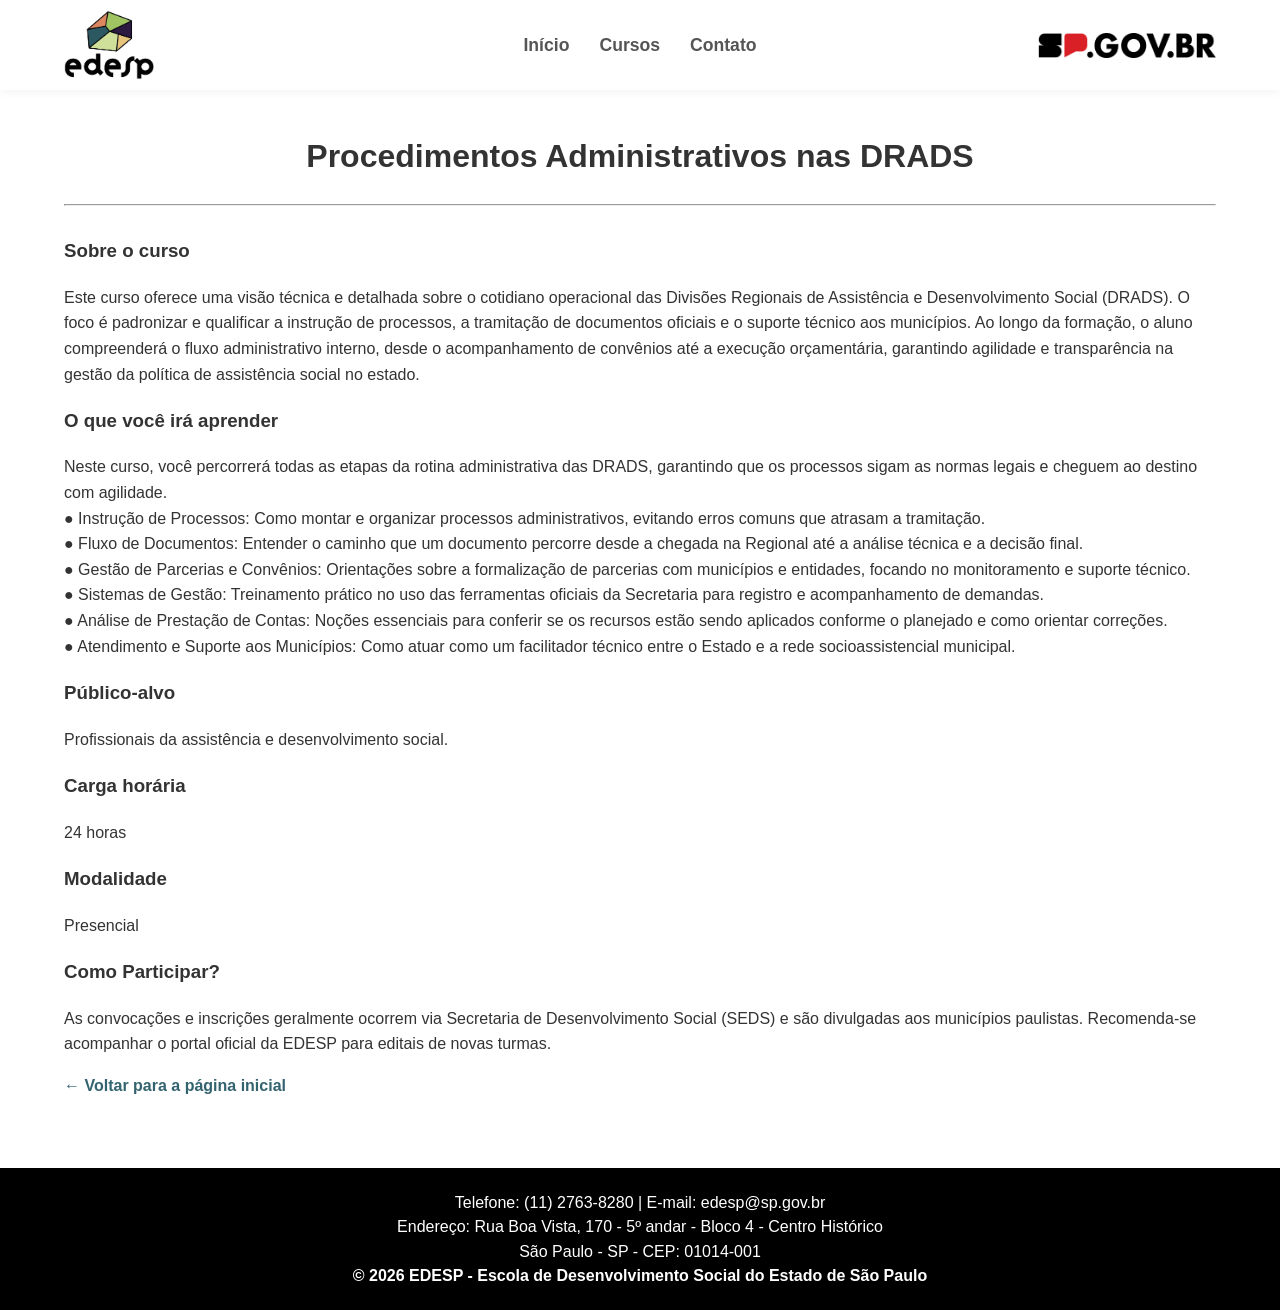
==== administrativo.html @ e58c40f1 "ajustes e inclusão de páginas" ====
<!DOCTYPE html>
<html lang="pt-br">

<head>
    <meta charset="UTF-8">
    <title>Procedimentos Administrativos nas DRADS - EDESP</title>
    <link rel="stylesheet" href="style.css">
</head>

<body>
    <!-- 1. COLE AQUI O CONTEÚDO DO SEU HEADER (IGUAL AO DA INDEX) -->
    <header>
        <!-- Logo 1 (Esquerda) -->
        <a href="index.html" class="logo">
            <img src="assets/logo_edesp.png" alt="Logo EDESP">
        </a>

        <!-- Menu (Centro) -->
        <nav>
            <ul>
                <li><a href="index.html">Início</a></li>
                <li><a href="index.html#cursos">Cursos</a></li>
                <li><a href="index.html#contato">Contato</a></li>
            </ul>
        </nav>

        <!-- Logo 2 (Direita) -->
        <div class="logo-direita">
            <img src="assets/logo-gov.png" alt="Portal EDESP" class="logo-texto">
        </div>
    </header>

    <main class="secao-padrao">
        <h1>Procedimentos Administrativos nas DRADS</h1>
        <hr>
        <div class="conteudo-curso" style="text-align: left; margin-top: 30px;">
            <h3>Sobre o curso</h3>
            <p>Este curso oferece uma visão técnica e detalhada sobre o cotidiano operacional das Divisões Regionais de
                Assistência e Desenvolvimento Social (DRADS). O foco é padronizar e qualificar a instrução de processos,
                a tramitação de documentos oficiais
                e o suporte técnico aos municípios. Ao longo da formação, o aluno compreenderá o fluxo administrativo
                interno, desde o acompanhamento de convênios até a execução orçamentária, garantindo agilidade e
                transparência na gestão da política de assistência social no estado.</p>

            <h3>O que você irá aprender</h3>
            <p>Neste curso, você percorrerá todas as etapas da rotina administrativa das DRADS, garantindo que os
                processos sigam as normas legais e cheguem ao destino com agilidade.<br>
                ● Instrução de Processos: Como montar e organizar processos administrativos, evitando erros comuns que
                atrasam a tramitação.<br>
                ● Fluxo de Documentos: Entender o caminho que um documento percorre desde a chegada na Regional até a
                análise técnica e a decisão final.<br>
                ● Gestão de Parcerias e Convênios: Orientações sobre a formalização de parcerias com municípios e
                entidades, focando no monitoramento e suporte técnico.<br>
                ● Sistemas de Gestão: Treinamento prático no uso das ferramentas oficiais da Secretaria para registro e
                acompanhamento de demandas.<br>
                ● Análise de Prestação de Contas: Noções essenciais para conferir se os recursos estão sendo aplicados
                conforme o planejado e como orientar correções.<br>
                ● Atendimento e Suporte aos Municípios: Como atuar como um facilitador técnico entre o Estado e a rede
                socioassistencial municipal.</p>

            <h3>Público-alvo</h3>
            <p>Profissionais da assistência e desenvolvimento social.</p>

            <h3>Carga horária</h3>
            <p>24 horas</p>

            <h3>Modalidade</h3>
            <p>Presencial</p>

            <h3>Como Participar?</h3>
            <p>As convocações e inscrições geralmente ocorrem via Secretaria de Desenvolvimento Social (SEDS) e são
                divulgadas aos municípios paulistas. Recomenda-se acompanhar o portal oficial da EDESP para editais de novas turmas.</p>

            <a href="index.html" style="color: var(--cor-primaria-teal); font-weight: bold; text-decoration: none;">
                ← Voltar para a página inicial
            </a>
        </div>
    </main>

    <!-- 2. COLE AQUI O CONTEÚDO DO SEU FOOTER (IGUAL AO DA INDEX) -->
    <footer id="contato">
        <p>Telefone: (11) 2763-8280 | E-mail: edesp@sp.gov.br </p>
        <p>Endereço: Rua Boa Vista, 170 - 5º andar - Bloco 4 - Centro Histórico</p>
        <p>São Paulo - SP - CEP: 01014-001</p>
        <p><strong>© 2026 EDESP - Escola de Desenvolvimento Social do Estado de São Paulo</strong></p>
    </footer>

    <a href="#topo" id="backToTop" class="back-to-top" title="Voltar ao topo">
        &#8593;
    </a>

    <!-- 2. O Script depois -->
    <script>
        const backToTop = document.getElementById("backToTop");

        window.onscroll = function () {
            if (document.body.scrollTop > 300 || document.documentElement.scrollTop > 300) {
                backToTop.style.display = "flex"; // Use flex para alinhar o ícone
            } else {
                backToTop.style.display = "none";
            }
        };

        backToTop.onclick = function () {
            window.scrollTo({
                top: 0,
                behavior: "smooth"
            });
        };
    </script>

</body>

</html>
---- style.css ----
/* ==========================================================================
   Configurações Gerais
   ========================================================================== */
html {
    scroll-behavior: smooth;
}

:root {
    --cor-primaria-teal: #33636F;
    --cor-secundaria-verde: #9DC27C;
    --cor-destaque-laranja: #D4906F;
    --cor-fundo-site: #ffffff;
    --cor-texto-escuro: #333333;
    --cor-texto-claro: #ffffff;
}

body {
    font-family: 'Segoe UI', Arial, sans-serif;
    margin: 0;
    line-height: 1.6;
    background: var(--cor-fundo-site);
    color: var(--cor-texto-escuro);
}

/* ==========================================================================
   Cabeçalho (Header) - AJUSTADO E EQUILIBRADO
   ========================================================================== */
header {
    background: #ffffff;
    padding: 0 5%;
    /* Padding lateral apenas */
    display: grid;
    /* 1fr para laterais e auto para o centro garante centralização real */
    grid-template-columns: 1fr auto 1fr;
    align-items: center;
    box-shadow: 0 2px 10px rgba(0, 0, 0, 0.05);
    position: sticky;
    top: 0;
    z-index: 1000;
    height: 90px;
    /* Aumentado levemente para acomodar melhor a logo EDESP */
}

/* Logo EDESP (Esquerda) - Aumentamos para ganhar destaque */
.logo {
    display: flex;
    align-items: center;
    justify-content: flex-start;
}

.logo img {
    height: 70px;
    /* Aumentado de 50px para 70px */
    width: auto;
    display: block;
}

/* Menu (Centro) */
nav {
    display: flex;
    align-items: center;
    justify-content: center;
}

nav ul {
    list-style: none;
    margin: 0;
    padding: 0;
    display: flex;
    gap: 30px;
}

nav a {
    color: #555;
    text-decoration: none;
    font-weight: 600;
    font-size: 1.1rem;
    /* Adicione ou ajuste esta linha */
    transition: all 0.3s ease;
    white-space: nowrap;
}

nav a:hover,
nav a.active {
    color: var(--cor-primaria-teal);
}

/* Logo Governo (Direita) - Diminuímos para não dominar o layout */
.logo-direita {
    display: flex;
    align-items: center;
    justify-content: flex-end;
}

.logo-direita img {
    height: 25px;
    /* Reduzido de 35px para 25px para compensar a largura horizontal */
    width: auto;
    display: block;
    filter: grayscale(20%);
    /* Opcional: deixa um pouco menos chamativa que a principal */
}

.container-contato {
    display: flex;
    flex-wrap: wrap;
    gap: 40px;
    justify-content: center;
    margin-top: 30px;
}

.info-contato {
    flex: 1;
    min-width: 300px;
    text-align: left;
}

.form-contato {
    flex: 1;
    min-width: 300px;
    display: flex;
    flex-direction: column;
    gap: 15px;
}

.form-contato input,
.form-contato textarea {
    width: 100%;
    padding: 12px;
    border: 1px solid #D1DEE0;
    border-radius: 8px;
    background: #F9F9F9;
    font-family: inherit;
}

.form-contato button {
    cursor: pointer;
    border: none;
    align-self: flex-start;
}

/* ==========================================================================
   Banner Principal
   ========================================================================== */
.banner {
    background-color: var(--cor-primaria-teal);
    padding: 40px 5%;
    text-align: center;
    display: flex;
    justify-content: center;
    align-items: center;
}

.banner-content h2 {
    color: var(--cor-texto-claro) !important;
    font-size: 2.1rem;
    margin-bottom: 10px;
}

.banner-content p {
    color: var(--cor-texto-claro) !important;
    font-size: 1.4rem;
    margin-bottom: 10px;
    opacity: 0.9;
}

.btn-principal {
    display: inline-block;
    background-color: var(--cor-secundaria-verde);
    color: #333;
    padding: 12px 30px;
    text-decoration: none;
    border-radius: 30px;
    font-weight: bold;
    transition: all 0.3s ease;
}

.btn-principal:hover {
    background-color: var(--cor-destaque-laranja);
    color: #fff;
    transform: translateY(-2px);
}

/* ==========================================================================
   Seção de Cards e Vídeos - REVISADO
   ========================================================================== */
section,
.secao-padrao {
    padding: 20px 5%;
    max-width: 1200px;
    margin: 0 auto;
    text-align: center;
}

.cards {
    display: grid;
    /* Mudamos para auto-fill para que ele reserve o espaço das colunas vazias */
    /* E definimos 1fr para que todos tenham exatamente o mesmo tamanho */
    grid-template-columns: repeat(auto-fit, 320px);
    gap: 20px;
    margin-top: 30px;
    /* Agora o center vai funcionar, pois sobrará espaço nas laterais */
    justify-content: center;
}

.card {
    background: #EBF1F2;
    padding: 20px;
    border-radius: 12px;
    transition: all 0.3s ease;
    /* Isso faz o "salto" ser elegante e não um tranco */

    /* Largura flexível mas com limite */
    width: 100%;
    max-width: 320px;

    /* ALTURA AUTOMÁTICA: O card cresce conforme o texto */
    height: auto;
    min-height: 150px;
    /* Garante que não fiquem achatados demais */

    box-sizing: border-box;
    display: flex;
    flex-direction: column;
    justify-content: space-between;
    align-items: center;
    text-align: center;

    /* Adicionando a borda e sombra que estavam soltas no seu código */
    border: 1px solid #D1DEE0;
    box-shadow: 0 4px 10px rgba(0, 0, 0, 0.03);
    transition: all 0.3s ease;
}

/* Quando o mouse estiver sobre o CARD, o botão SAIBAMAIS muda de cor */
.card:hover .saiba-mais {
    background-color: var(--cor-destaque-laranja);
    transform: scale(1.05);
    /* Dá um leve aumento para destacar a ação */
}

/* Garanta que o botão original tenha a transição para o efeito ser suave */
.saiba-mais {
    transition: all 0.3s ease;
    background-color: var(--cor-primaria-teal);
    /* Cor original (azul) */
    /* ... o restante do seu código atual ... */
}

/* Ajustado para aceitar h3 ou h4 dentro do card */
.card h3,
.card h4 {
    /* 1. Define uma altura fixa para a área do título */
    /* 50px geralmente cabem 2 linhas de texto com folga */
    height: 50px;

    /* 2. Centraliza o texto verticalmente dentro desses 50px */
    display: flex;
    align-items: center;
    justify-content: center;

    /* 3. Ajustes finos de margem e fonte */
    margin-top: 0;
    margin-bottom: 15px;
    line-height: 1.2;
    color: var(--cor-primaria-teal);
    font-size: 1.1rem;
}

.saiba-mais {
    display: inline-block;
    background-color: var(--cor-primaria-teal);
    color: white;
    padding: 10px 25px;
    /* Aumentei um pouco a largura do botão */
    border-radius: 20px;
    text-decoration: none;
    font-weight: bold;
    font-size: 0.9rem;
    margin-top: 20px;
    /* Garante distância do texto acima */
    transition: all 0.3s ease;
}

/* Pode apagar aquelas regras com !important da biblioteca e deixar apenas isso: */
#secao-biblioteca .cards {
    display: flex;
    flex-wrap: wrap;
    justify-content: center;
    gap: 20px;
}

/* Forçamos os cards da biblioteca a terem altura automática */
#secao-biblioteca .card {
    height: auto !important;
    min-height: 150px;
    /* Ajuste essa altura para ficar parecida com os de cima */
    flex: 0 1 300px !important;
    /* Impede que eles cresçam para os lados também */
}

/* Estilo específico para o card que contém vídeo */
.card-video {
    padding: 10px;
    /* Reduz um pouco o espaço interno para o vídeo aparecer mais */
    display: flex;
    flex-direction: column;
    gap: 10px;
}

.card-video iframe {
    width: 100%;
    /* O vídeo ocupa toda a largura do card */
    aspect-ratio: 16 / 9;
    /* Mantém o formato padrão de cinema/YouTube */
    height: auto;
    /* A altura se ajusta sozinha à largura */
    border-radius: 8px;
    /* Deixa as pontas do vídeo arredondadas como o card */
}

/* Garante que os cards de vídeo tenham o mesmo tamanho dos de curso/biblioteca */
.card-video {
    flex: 0 1 300px;
    /* Mesma largura que definimos para a biblioteca */
    height: auto;
    align-self: flex-start;
}

.cards,
.video-grid {
    display: flex;
    flex-wrap: wrap;
    justify-content: center;
    align-items: flex-start;
    /* CRUCIAL: impede que os cards fiquem altos sem necessidade */
    gap: 20px;
    width: 100%;
    max-width: 1200px;
    margin: 0 auto;
}

/* Para ficar um embaixo do outro no celular */
@media (max-width: 768px) {
    .video-grid {
        grid-template-columns: 1fr;
    }
}

/* ==========================================================================
   Rodapé
   ========================================================================== */
footer {
    background: #000000;
    color: white;
    text-align: center;
    padding: 20px 5%;
    /* Diminuí um pouco o padding para o rodapé ficar mais fino */
    margin-top: 50px;
}

/* Esta regra foca nos parágrafos dentro do rodapé */
footer p {

    line-height: 1.2;
    /* Diminui o espaço entre as linhas */
    margin: 5px 0;
    /* Diminui o espaço entre um parágrafo e outro */
    font-size: 1.0rem;
    /* Opcional: uma letra levemente menor fica elegante no rodapé */
}

/* Estado Normal do Botão */
#backToTop {
    position: fixed;
    bottom: 20px;
    right: 20px;
    width: 45px;
    height: 45px;
    background-color: #008080;
    /* Sua cor Teal padrão */
    color: #ffffff !important;
    display: flex;
    align-items: center;
    justify-content: center;
    border-radius: 50%;
    text-decoration: none;
    font-size: 24px;
    z-index: 9999;
    transition: background-color 0.3s ease, transform 0.3s ease;
    border: none;
    cursor: pointer;
}

/* Efeito Alaranjado ao passar o mouse */
#backToTop:hover {
    background-color: #d4906f;
    /* Laranja (ajuste para o seu tom exato) */
    transform: translateY(-5px);
    color: #ffffff !important;
}

.link-voltar {
    display: block;
    text-align: left;
    margin-top: 35px;
    color: var(--cor-primaria-teal);
    font-weight: bold;
    text-decoration: none;
}

.conteudo-institucional h2 {
    text-align: center;
    /* Título centralizado */
}

.conteudo-institucional p,
.conteudo-institucional ul {
    text-align: left;
    /* Parágrafos e listas à esquerda */
}
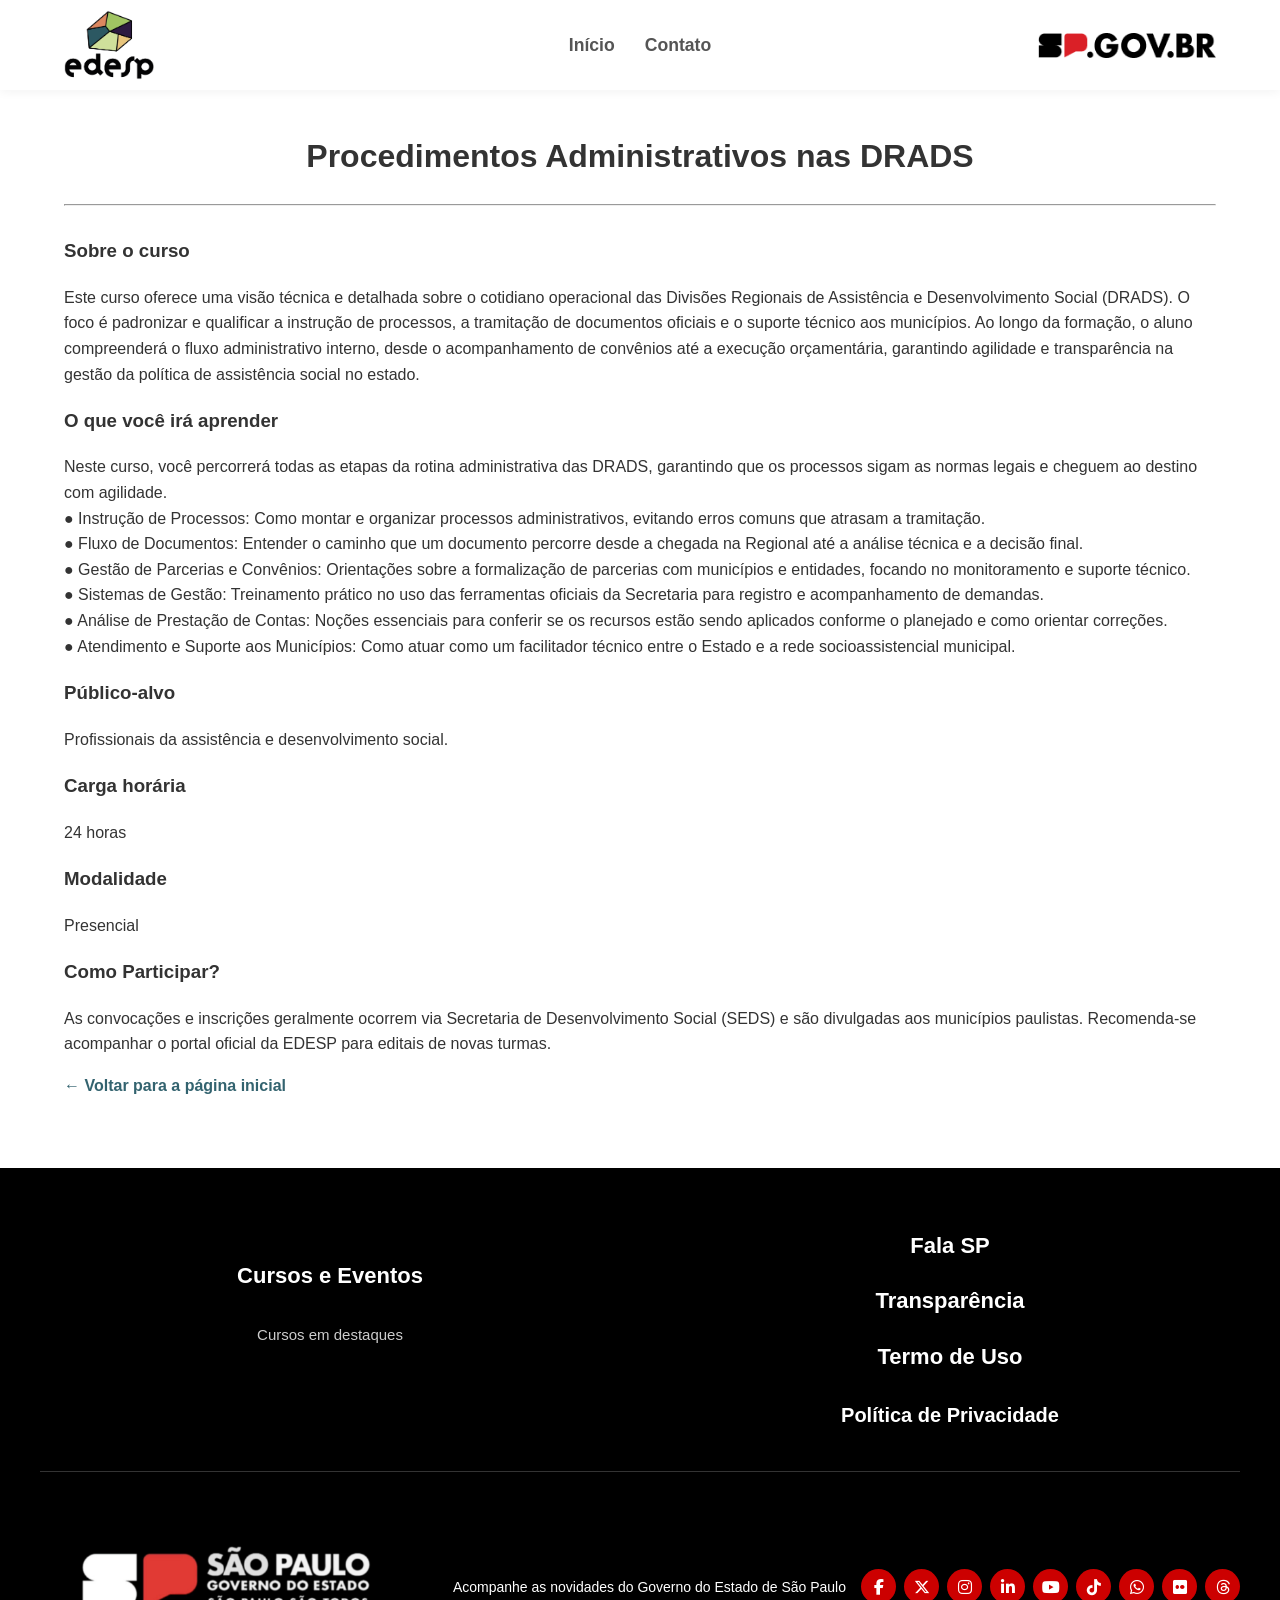
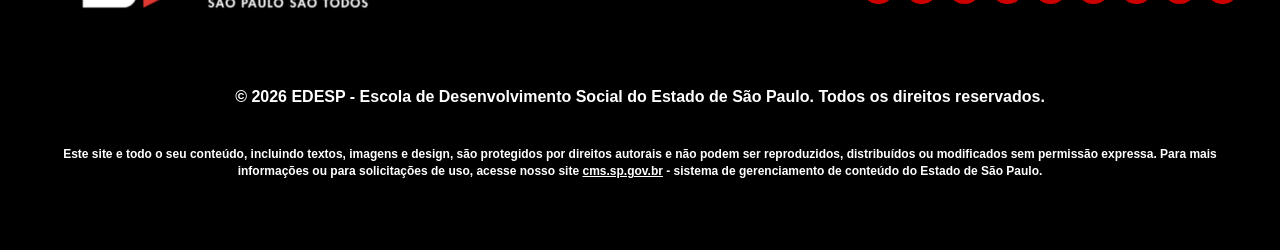
==== commit 9621c0df: "inclusões e atualizações diversas" ====
--- a/administrativo.html
+++ b/administrativo.html
@@ -4,6 +4,7 @@
 <head>
     <meta charset="UTF-8">
     <title>Procedimentos Administrativos nas DRADS - EDESP</title>
+    <link rel="stylesheet" href="https://cdnjs.cloudflare.com/ajax/libs/font-awesome/6.5.1/css/all.min.css">
     <link rel="stylesheet" href="style.css">
 </head>
 
@@ -19,8 +20,7 @@
         <nav>
             <ul>
                 <li><a href="index.html">Início</a></li>
-                <li><a href="index.html#cursos">Cursos</a></li>
-                <li><a href="index.html#contato">Contato</a></li>
+                <li><a href="/contato.html">Contato</a></li>
             </ul>
         </nav>
 
@@ -69,7 +69,8 @@
 
             <h3>Como Participar?</h3>
             <p>As convocações e inscrições geralmente ocorrem via Secretaria de Desenvolvimento Social (SEDS) e são
-                divulgadas aos municípios paulistas. Recomenda-se acompanhar o portal oficial da EDESP para editais de novas turmas.</p>
+                divulgadas aos municípios paulistas. Recomenda-se acompanhar o portal oficial da EDESP para editais de
+                novas turmas.</p>
 
             <a href="index.html" style="color: var(--cor-primaria-teal); font-weight: bold; text-decoration: none;">
                 ← Voltar para a página inicial
@@ -78,11 +79,143 @@
     </main>
 
     <!-- 2. COLE AQUI O CONTEÚDO DO SEU FOOTER (IGUAL AO DA INDEX) -->
-    <footer id="contato">
-        <p>Telefone: (11) 2763-8280 | E-mail: edesp@sp.gov.br </p>
-        <p>Endereço: Rua Boa Vista, 170 - 5º andar - Bloco 4 - Centro Histórico</p>
-        <p>São Paulo - SP - CEP: 01014-001</p>
-        <p><strong>© 2026 EDESP - Escola de Desenvolvimento Social do Estado de São Paulo</strong></p>
+    <footer
+        style="background-color: #000000; color: #ffffff; padding: 60px 20px 20px; font-family: sans-serif; width: 100%; box-sizing: border-box;">
+
+        <!-- Parte Superior: Colunas de Links -->
+        <div
+            style="max-width: 1200px; margin: 0 auto; display: flex; flex-wrap: wrap; justify-content:建设; gap: 40px; margin-bottom: 50px;">
+
+            <!-- Cursos e Eventos -->
+            <div style="flex: 1; min-width: 200px;">
+                <h4 style="font-size: 22px; margin-bottom: 25px; font-weight: bold;">Cursos e Eventos</h4>
+                <ul style="list-style: none; padding: 0; margin: 0; font-size: 15px; line-height: 2.2;">
+                    <li><a href="index.html#secao-cursos"
+                            style="color: #ffffff; text-decoration: none; opacity: 0.8;">Cursos em destaques</a></li>
+                </ul>
+            </div>
+
+
+            <!-- Links Rápidos (Lado Direito do Footer) -->
+            <div style="flex: 1; min-width: 250px; display: flex; flex-direction: column; gap: 20px;">
+
+                <a href="https://www.fala.sp.gov.br/" target="_blank"
+                    style="color: #ffffff; text-decoration: none; font-size: 22px; font-weight: bold;">
+                    Fala SP
+                </a>
+
+                <a href="https://www.transparencia.sp.gov.br/" target="_blank"
+                    style="color: #ffffff; text-decoration: none; font-size: 22px; font-weight: bold;">
+                    Transparência
+                </a>
+
+                <!-- Link do Termo de Uso Atualizado -->
+                <a href="https://www.cms.sp.gov.br/cms/termo-uso" target="_blank"
+                    style="color: #ffffff; text-decoration: none; font-size: 22px; font-weight: bold;">
+                    Termo de Uso
+                </a>
+
+                <!-- Link da Política de Privacidade Atualizado -->
+                <a href="https://www.cms.sp.gov.br/cms/politica-privacidade" target="_blank"
+                    style="color: #0056b3; text-decoration: none; font-size: 20px; font-weight: bold; margin-top: 5px;">
+                    Política de Privacidade
+                </a>
+            </div>
+
+            <!-- Parte Central: Logo e Redes Sociais -->
+            <div
+                style="max-width: 1200px; margin: 0 auto; border-top: 1px solid #333; padding-top: 40px; display: flex; flex-wrap: wrap; align-items: center; justify-content: space-between; gap: 20px;">
+
+                <!-- Logo Governo -->
+                <div style="display: flex; align-items: center; gap: 15px;">
+                    <img src="/assets/governo.png" alt="Logo São Paulo" style="height: 150px;">
+                </div>
+
+                <!-- Redes Sociais -->
+                <div style="display: flex; align-items: center; gap: 15px; flex-wrap: wrap; justify-content: center;">
+
+                    <span style="font-size: 14px; color: white;">Acompanhe as novidades do Governo do Estado de São
+                        Paulo</span>
+
+                    <!-- Bloco de Ícones Reais -->
+                    <div style="display: flex; gap: 8px; flex-wrap: wrap;">
+
+                        <!-- Facebook -->
+                        <a href="https://www.facebook.com/governosp/" target="_blank"
+                            style="background: #cc0000; width: 35px; height: 35px; border-radius: 50%; display: flex; align-items: center; justify-content: center; color: white; text-decoration: none;">
+                            <i class="fa-brands fa-facebook-f" style="font-size: 16px;"></i>
+                        </a>
+
+                        <!-- X (Twitter) -->
+                        <a href="https://x.com/governosp/" target="_blank"
+                            style="background: #cc0000; width: 35px; height: 35px; border-radius: 50%; display: flex; align-items: center; justify-content: center; color: white; text-decoration: none;">
+                            <i class="fa-brands fa-x-twitter" style="font-size: 16px;"></i>
+                        </a>
+
+                        <!-- Instagram -->
+                        <a href="https://www.instagram.com/governosp/" target="_blank"
+                            style="background: #cc0000; width: 35px; height: 35px; border-radius: 50%; display: flex; align-items: center; justify-content: center; color: white; text-decoration: none;">
+                            <i class="fa-brands fa-instagram" style="font-size: 16px;"></i>
+                        </a>
+
+                        <!-- LinkedIn -->
+                        <a href="https://www.linkedin.com/company/governosp/" target="_blank"
+                            style="background: #cc0000; width: 35px; height: 35px; border-radius: 50%; display: flex; align-items: center; justify-content: center; color: white; text-decoration: none;">
+                            <i class="fa-brands fa-linkedin-in" style="font-size: 16px;"></i>
+                        </a>
+
+                        <!-- YouTube -->
+                        <a href="https://www.youtube.com/governosp" target="_blank"
+                            style="background: #cc0000; width: 35px; height: 35px; border-radius: 50%; display: flex; align-items: center; justify-content: center; color: white; text-decoration: none;">
+                            <i class="fa-brands fa-youtube" style="font-size: 16px;"></i>
+                        </a>
+
+                        <!-- TikTok -->
+                        <a href="https://www.tiktok.com/@governosp" target="_blank"
+                            style="background: #cc0000; width: 35px; height: 35px; border-radius: 50%; display: flex; align-items: center; justify-content: center; color: white; text-decoration: none;">
+                            <i class="fa-brands fa-tiktok" style="font-size: 16px;"></i>
+                        </a>
+
+                        <!-- WhatsApp -->
+                        <a href="https://www.whatsapp.com/channel/0029Va4tIbCFHWq7sOctpz23" target="_blank"
+                            style="background: #cc0000; width: 35px; height: 35px; border-radius: 50%; display: flex; align-items: center; justify-content: center; color: white; text-decoration: none;">
+                            <i class="fa-brands fa-whatsapp" style="font-size: 16px;"></i>
+                        </a>
+
+                        <!-- Flickr -->
+                        <a href="https://www.flickr.com/photos/governosp/" target="_blank"
+                            style="background: #cc0000; width: 35px; height: 35px; border-radius: 50%; display: flex; align-items: center; justify-content: center; color: white; text-decoration: none;">
+                            <i class="fa-brands fa-flickr" style="font-size: 16px;"></i>
+                        </a>
+
+                        <!-- Threads -->
+                        <a href="https://www.threads.com/@governosp" target="_blank"
+                            style="background: #cc0000; width: 35px; height: 35px; border-radius: 50%; display: flex; align-items: center; justify-content: center; color: white; text-decoration: none;">
+                            <i class="fa-brands fa-threads" style="font-size: 16px;"></i>
+                        </a>
+
+                    </div>
+                </div>
+
+                <!-- Parte Inferior: Copyright e Texto Jurídico -->
+                <div
+                    style="color: white !important; max-width: 1200px; margin: 0 auto 0; text-align: center; font-size: 10px; line-height: 1.6;">
+                    <p style="font-weight: bold; margin-bottom: 0;">© 2026 EDESP - Escola de Desenvolvimento Social
+                        do Estado de São Paulo. Todos os direitos reservados.</p>
+                    <div style="max-width: 1200px; margin: 40px auto 0; text-align: center;">
+                        <p
+                            style="color: white !important; font-size: 12px !important; font-weight: bold !important; line-height: 1.4 !important; margin: 0; padding: 0;">
+                            Este site e todo o seu conteúdo, incluindo textos, imagens e design, são protegidos por
+                            direitos autorais e não podem ser reproduzidos, distribuídos ou modificados sem
+                            permissão expressa. Para mais informações ou para solicitações de uso, acesse nosso site
+                            <a href="https://cms.sp.gov.br"
+                                style="color: inherit; text-decoration: underline;">cms.sp.gov.br</a>
+                            - sistema de gerenciamento de conteúdo do Estado de São Paulo.
+                        </p>
+                    </div>
+
+                </div>
+
     </footer>
 
     <a href="#topo" id="backToTop" class="back-to-top" title="Voltar ao topo">
--- a/style.css
+++ b/style.css
@@ -265,6 +265,7 @@
     line-height: 1.2;
     color: var(--cor-primaria-teal);
     font-size: 1.1rem;
+    font-weight: normal;
 }
 
 .saiba-mais {
@@ -299,6 +300,14 @@
     /* Impede que eles cresçam para os lados também */
 }
 
+.card p {
+    font-size: 0.95rem;
+    color: #444;
+    line-height: 1.4;
+    margin-bottom: auto;
+    /* Empurra o botão saiba-mais para o fundo, alinhando todos */
+}
+
 /* Estilo específico para o card que contém vídeo */
 .card-video {
     padding: 10px;
@@ -317,6 +326,119 @@
     /* A altura se ajusta sozinha à largura */
     border-radius: 8px;
     /* Deixa as pontas do vídeo arredondadas como o card */
+}
+
+.modal {
+    display: none;
+    position: fixed;
+    z-index: 9999;
+    left: 0;
+    top: 0;
+    width: 100%;
+    height: 100%;
+    background-color: rgba(0, 0, 0, 0.7);
+    /* Fundo escurecido */
+}
+
+.modal-content {
+    background-color: #fff;
+    margin: 10% auto;
+    padding: 30px;
+    border-radius: 15px;
+    width: 90%;
+    max-width: 600px;
+    position: relative;
+}
+
+.close {
+    position: absolute;
+    right: 15px;
+    top: 10px;
+    font-size: 30px;
+    cursor: pointer;
+    color: #999;
+}
+
+/* Alinha os containers dos cards na biblioteca */
+#secao-biblioteca .cards {
+    display: flex;
+    flex-wrap: wrap;
+    justify-content: center;
+    align-items: stretch;
+    /* Força todos os cards a terem a mesma altura */
+    gap: 20px;
+}
+
+/* 1. Remove o espaço exagerado do título de Destaques */
+#secao-biblioteca h3 {
+    margin-top: 10px;
+    /* Ajuste esse valor conforme desejar (pode ser até 0) */
+    margin-bottom: 15px;
+    /* Espaço entre o título e os cards */
+}
+
+/* 2. Reduz o recuo interno da seção se houver */
+#secao-biblioteca .secao-padrao {
+    padding-top: 0px;
+    /* Remove o espaço no topo dentro da seção */
+}
+
+/* 3. Se houver um texto antes do título, reduza a margem dele também */
+#secao-biblioteca p {
+    margin-bottom: 5px;
+    /* Deixa o texto mais "grudado" no que vem abaixo */
+}
+
+/* Ajusta o comportamento interno do card da biblioteca */
+#secao-biblioteca .card {
+    display: flex;
+    flex-direction: column;
+    justify-content: space-between;
+    /* Empurra o botão para o final */
+    height: auto;
+    /* Permite que o card cresça conforme o vizinho */
+    flex: 1 1 300px;
+    /* Dá flexibilidade e define uma largura base */
+    max-width: 350px;
+}
+
+/* Faz o parágrafo ocupar o espaço extra para alinhar os botões */
+#secao-biblioteca .card p {
+    flex-grow: 1;
+    margin-bottom: 20px;
+}
+
+.colunas-livros {
+    column-count: 3;
+    /* Divide em 3 colunas */
+    column-gap: 40px;
+    list-style-type: none;
+    padding: 0;
+    text-align: left;
+}
+
+.colunas-livros li {
+    padding: 5px 0;
+    border-bottom: 1px dotted #ccc;
+    /* Linha sutil para guiar o olho */
+    color: #444;
+    color: #333;           /* Define uma cor cinza escuro profissional */
+    padding: 8px 0;
+    border-bottom: 1px solid #eee; /* Linha divisória bem suave */
+    break-inside: avoid;   /* Impede que um nome de livro seja cortado entre colunas */
+}
+
+/* Efeito ao passar o mouse (opcional, fica bem moderno) */
+.colunas-livros li:hover {
+    background-color: #f9f9f9;
+    color: #0056b3; /* Muda a cor levemente ao passar o mouse */
+    cursor: default;
+}
+
+.lista-acervo-completo {
+    max-width: 800px;
+    margin: 0 auto; /* Centraliza o bloco da lista na tela */
+    padding: 20px;
 }
 
 /* Garante que os cards de vídeo tenham o mesmo tamanho dos de curso/biblioteca */
@@ -370,6 +492,20 @@
     /* Opcional: uma letra levemente menor fica elegante no rodapé */
 }
 
+/* Seleciona os links que estão dentro do seu footer */
+footer a, 
+.footer-info a {
+    color: #FFFFFF !important;    /* Força a cor branca */
+    text-decoration: none;         /* Remove o sublinhado */
+    transition: opacity 0.3s;      /* Deixa o efeito de passar o mouse mais suave */
+}
+
+/* Efeito opcional: quando passar o mouse, ele brilha ou fica levemente transparente */
+footer a:hover {
+    opacity: 0.8;
+    text-decoration: underline;    /* O sublinhado só aparece quando o usuário passa o mouse */
+}
+
 /* Estado Normal do Botão */
 #backToTop {
     position: fixed;
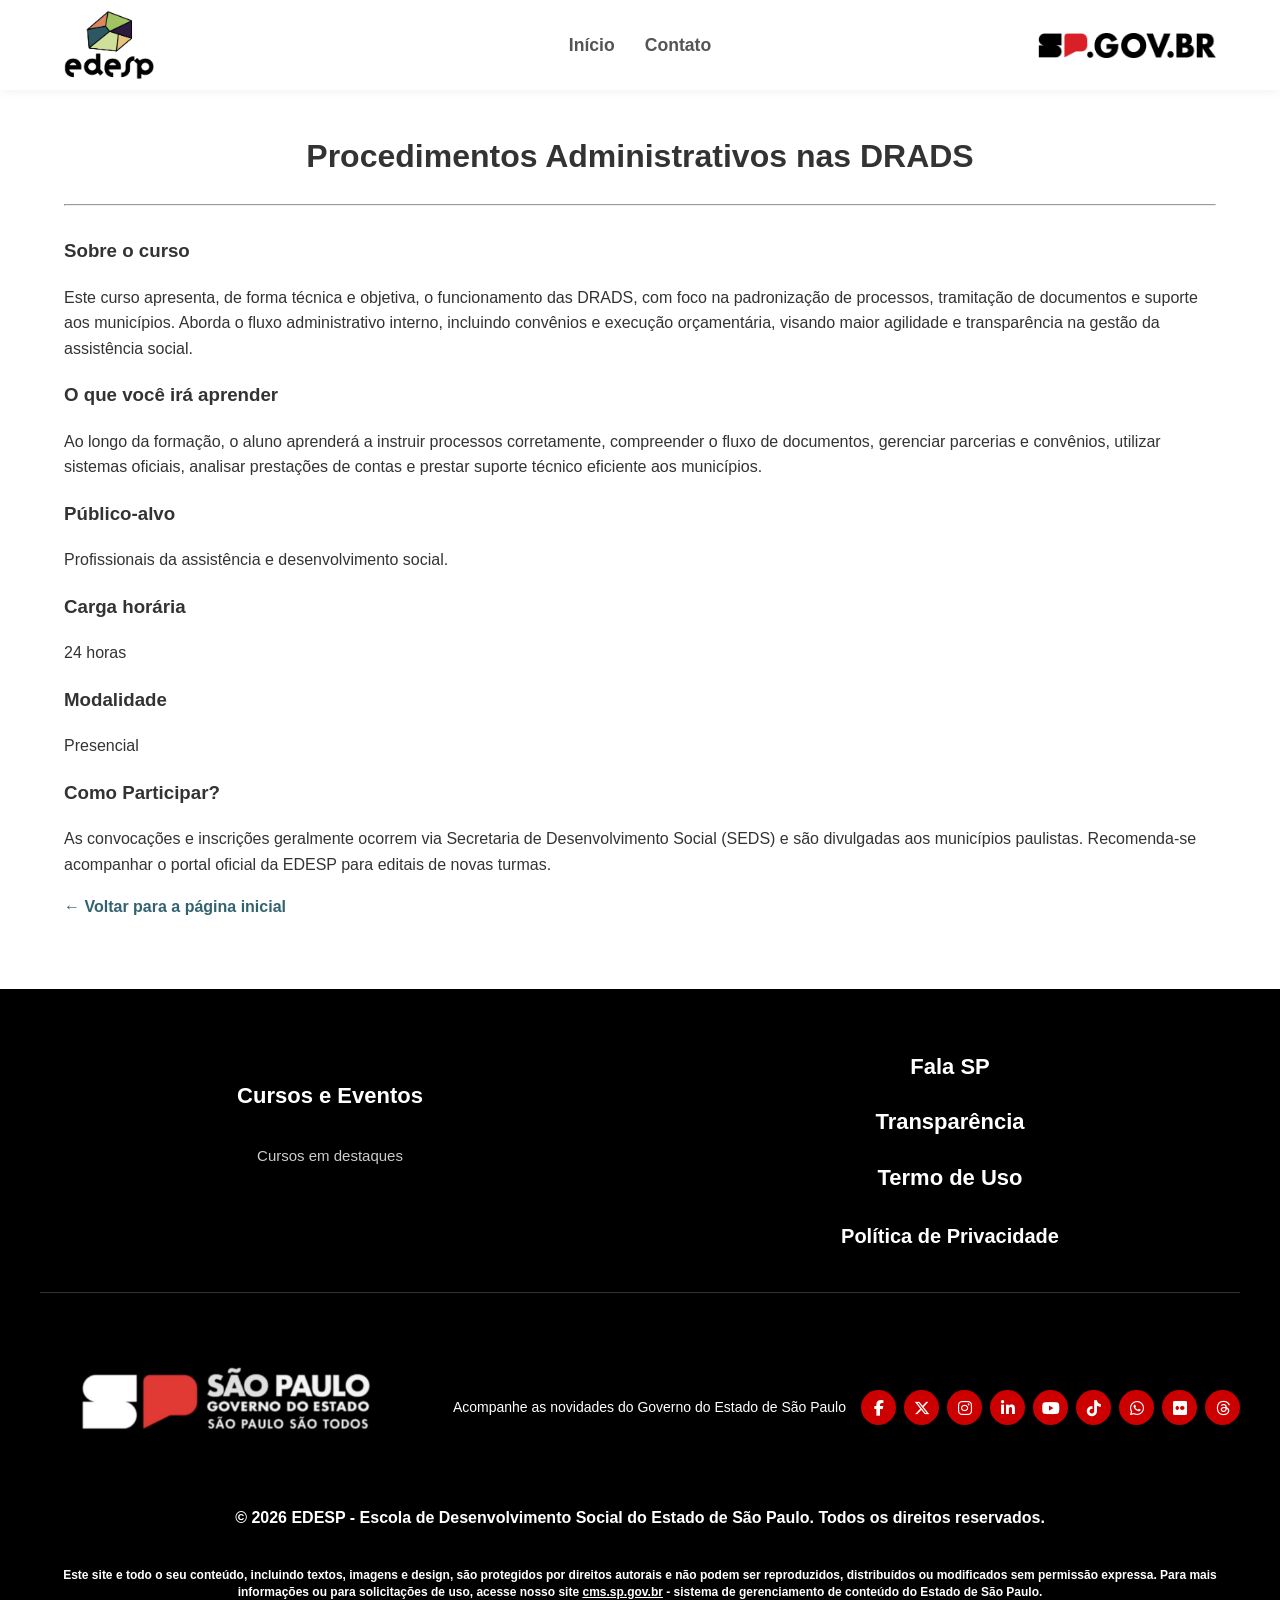
==== commit e9f03a01: "resumo de textos dos cursos e alteração da ordem do menu" ====
--- a/administrativo.html
+++ b/administrativo.html
@@ -20,7 +20,7 @@
         <nav>
             <ul>
                 <li><a href="index.html">Início</a></li>
-                <li><a href="/contato.html">Contato</a></li>
+                <li><a href="contato.html">Contato</a></li>
             </ul>
         </nav>
 
@@ -35,28 +35,15 @@
         <hr>
         <div class="conteudo-curso" style="text-align: left; margin-top: 30px;">
             <h3>Sobre o curso</h3>
-            <p>Este curso oferece uma visão técnica e detalhada sobre o cotidiano operacional das Divisões Regionais de
-                Assistência e Desenvolvimento Social (DRADS). O foco é padronizar e qualificar a instrução de processos,
-                a tramitação de documentos oficiais
-                e o suporte técnico aos municípios. Ao longo da formação, o aluno compreenderá o fluxo administrativo
-                interno, desde o acompanhamento de convênios até a execução orçamentária, garantindo agilidade e
-                transparência na gestão da política de assistência social no estado.</p>
+            <p>Este curso apresenta, de forma técnica e objetiva, o funcionamento das DRADS, com foco na padronização de
+                processos, tramitação de documentos e suporte aos municípios. Aborda o fluxo administrativo interno,
+                incluindo convênios e execução orçamentária, visando maior agilidade e transparência na gestão da
+                assistência social.</p>
 
             <h3>O que você irá aprender</h3>
-            <p>Neste curso, você percorrerá todas as etapas da rotina administrativa das DRADS, garantindo que os
-                processos sigam as normas legais e cheguem ao destino com agilidade.<br>
-                ● Instrução de Processos: Como montar e organizar processos administrativos, evitando erros comuns que
-                atrasam a tramitação.<br>
-                ● Fluxo de Documentos: Entender o caminho que um documento percorre desde a chegada na Regional até a
-                análise técnica e a decisão final.<br>
-                ● Gestão de Parcerias e Convênios: Orientações sobre a formalização de parcerias com municípios e
-                entidades, focando no monitoramento e suporte técnico.<br>
-                ● Sistemas de Gestão: Treinamento prático no uso das ferramentas oficiais da Secretaria para registro e
-                acompanhamento de demandas.<br>
-                ● Análise de Prestação de Contas: Noções essenciais para conferir se os recursos estão sendo aplicados
-                conforme o planejado e como orientar correções.<br>
-                ● Atendimento e Suporte aos Municípios: Como atuar como um facilitador técnico entre o Estado e a rede
-                socioassistencial municipal.</p>
+            <p>Ao longo da formação, o aluno aprenderá a instruir processos corretamente, compreender o fluxo de
+                documentos, gerenciar parcerias e convênios, utilizar sistemas oficiais, analisar prestações de contas e
+                prestar suporte técnico eficiente aos municípios.</p>
 
             <h3>Público-alvo</h3>
             <p>Profissionais da assistência e desenvolvimento social.</p>
@@ -128,7 +115,7 @@
 
                 <!-- Logo Governo -->
                 <div style="display: flex; align-items: center; gap: 15px;">
-                    <img src="/assets/governo.png" alt="Logo São Paulo" style="height: 150px;">
+                    <img src="assets/governo.png" alt="Logo São Paulo" style="height: 150px;">
                 </div>
 
                 <!-- Redes Sociais -->
--- a/style.css
+++ b/style.css
@@ -422,23 +422,139 @@
     border-bottom: 1px dotted #ccc;
     /* Linha sutil para guiar o olho */
     color: #444;
-    color: #333;           /* Define uma cor cinza escuro profissional */
+    color: #333;
+    /* Define uma cor cinza escuro profissional */
     padding: 8px 0;
-    border-bottom: 1px solid #eee; /* Linha divisória bem suave */
-    break-inside: avoid;   /* Impede que um nome de livro seja cortado entre colunas */
+    border-bottom: 1px solid #eee;
+    /* Linha divisória bem suave */
+    break-inside: avoid;
+    /* Impede que um nome de livro seja cortado entre colunas */
 }
 
 /* Efeito ao passar o mouse (opcional, fica bem moderno) */
 .colunas-livros li:hover {
     background-color: #f9f9f9;
-    color: #0056b3; /* Muda a cor levemente ao passar o mouse */
+    color: #0056b3;
+    /* Muda a cor levemente ao passar o mouse */
     cursor: default;
 }
 
 .lista-acervo-completo {
     max-width: 800px;
-    margin: 0 auto; /* Centraliza o bloco da lista na tela */
+    margin: 0 auto;
+    /* Centraliza o bloco da lista na tela */
     padding: 20px;
+}
+
+.galeria-conviver {
+    display: grid;
+    /* Cria colunas que se ajustam sozinhas (mínimo 250px cada) */
+    grid-template-columns: repeat(auto-fit, minmax(250px, 1fr));
+    gap: 15px;
+    /* Espaço entre as fotos */
+    margin-top: 30px;
+    padding: 10px;
+}
+
+.galeria-conviver img {
+    width: 100%;
+    height: 250px;
+    /* Define uma altura padrão para todas */
+    object-fit: cover;
+    /* Corta a imagem para preencher o quadrado sem distorcer */
+    border-radius: 12px;
+    /* Cantos arredondados para um ar mais moderno */
+    box-shadow: 0 4px 8px rgba(0, 0, 0, 0.1);
+    /* Sombra leve para dar profundidade */
+    transition: transform 0.3s ease;
+    /* Efeito suave ao passar o mouse */
+}
+
+/* Efeito de zoom ao passar o mouse */
+.galeria-conviver img:hover {
+    transform: scale(1.03);
+    cursor: pointer;
+}
+
+/* Estilo para dizer que as fotos da galeria são clicáveis */
+.galeria-conviver img {
+    cursor: pointer;
+    /* Muda o mouse para a mãozinha */
+}
+
+/* O Fundo do Lightbox (ocupa toda a tela) */
+.lightbox {
+    display: none;
+    /* Escondido por padrão */
+    position: fixed;
+    /* Fica fixo na tela, mesmo com scroll */
+    z-index: 1000;
+    /* Garante que ficará em cima de TUDO */
+    padding-top: 50px;
+    /* Espaço para a imagem não colar no topo */
+    left: 0;
+    top: 0;
+    width: 100%;
+    height: 100%;
+    overflow: auto;
+    /* Habilita scroll se a imagem for gigante */
+    background-color: rgba(0, 0, 0, 0.9);
+    /* Fundo preto com 90% de opacidade */
+}
+
+/* A Imagem Ampliada */
+.lightbox-content {
+    margin: auto;
+    display: block;
+    max-width: 80%;
+    /* Não deixa a imagem ficar maior que 80% da largura da tela */
+    max-height: 80vh;
+    /* Não deixa a imagem ficar maior que 80% da altura da tela */
+    border-radius: 10px;
+    border: 3px solid white;
+    /* Moldura branca charmosa */
+}
+
+/* Animação de zoom para abrir */
+.lightbox-content {
+    animation-name: zoom;
+    animation-duration: 0.6s;
+}
+
+@keyframes zoom {
+    from {
+        transform: scale(0)
+    }
+
+    to {
+        transform: scale(1)
+    }
+}
+
+/* O Botão de Fechar (X) */
+.close-lightbox {
+    position: absolute;
+    top: 20px;
+    right: 35px;
+    color: #f1f1f1;
+    font-size: 40px;
+    font-weight: bold;
+    transition: 0.3s;
+    cursor: pointer;
+}
+
+.close-lightbox:hover,
+.close-lightbox:focus {
+    color: #bbb;
+    text-decoration: none;
+}
+
+/* Ajustes para celular (tela ficar maior) */
+@media only screen and (max-width: 700px) {
+    .lightbox-content {
+        max-width: 95%;
+        margin-top: 100px;
+    }
 }
 
 /* Garante que os cards de vídeo tenham o mesmo tamanho dos de curso/biblioteca */
@@ -460,6 +576,42 @@
     width: 100%;
     max-width: 1200px;
     margin: 0 auto;
+}
+
+.chamada-youtube {
+    text-align: center;
+    margin-top: 30px;
+    padding: 20px;
+    background-color: #f9f9f9;
+    /* Um fundo leve para dar destaque */
+    border-radius: 8px;
+    border-left: 5px solid var(--cor-primaria-teal);
+    /* Usa sua cor padrão */
+}
+
+.chamada-youtube p {
+    font-size: 1.1rem;
+    color: var(--cor-texto-escuro);
+}
+
+.chamada-youtube a {
+    color: #FF0000;
+    /* Cor icônica do YouTube */
+    text-decoration: none;
+    font-weight: bold;
+    transition: 0.3s;
+}
+
+@media (max-width: 600px) {
+    .chamada-youtube {
+        padding: 15px; /* Um pouco menor para telas pequenas */
+        margin: 20px 5%; /* Adiciona uma margem lateral para não colar nas bordas do celular */
+    }
+}
+
+.chamada-youtube a:hover {
+    text-decoration: underline;
+    color: var(--cor-destaque-laranja);
 }
 
 /* Para ficar um embaixo do outro no celular */
@@ -493,17 +645,21 @@
 }
 
 /* Seleciona os links que estão dentro do seu footer */
-footer a, 
+footer a,
 .footer-info a {
-    color: #FFFFFF !important;    /* Força a cor branca */
-    text-decoration: none;         /* Remove o sublinhado */
-    transition: opacity 0.3s;      /* Deixa o efeito de passar o mouse mais suave */
+    color: #FFFFFF !important;
+    /* Força a cor branca */
+    text-decoration: none;
+    /* Remove o sublinhado */
+    transition: opacity 0.3s;
+    /* Deixa o efeito de passar o mouse mais suave */
 }
 
 /* Efeito opcional: quando passar o mouse, ele brilha ou fica levemente transparente */
 footer a:hover {
     opacity: 0.8;
-    text-decoration: underline;    /* O sublinhado só aparece quando o usuário passa o mouse */
+    text-decoration: underline;
+    /* O sublinhado só aparece quando o usuário passa o mouse */
 }
 
 /* Estado Normal do Botão */
@@ -554,4 +710,78 @@
 .conteudo-institucional ul {
     text-align: left;
     /* Parágrafos e listas à esquerda */
+}
+
+/* ==========================================================================
+   AJUSTES EXCLUSIVOS DE RESPONSIVIDADE (ADICIONAR AO FIM DO ARQUIVO)
+   ========================================================================== */
+
+@media (max-width: 768px) {
+
+    /* 1. Ajuste do Header: Faz o menu pular para baixo das logos */
+    header {
+        grid-template-columns: 1fr 1fr;
+        height: auto;
+        padding: 15px 5%;
+    }
+
+    nav {
+        grid-row: 2;
+        grid-column: span 2;
+        margin-top: 15px;
+    }
+
+    nav ul {
+        gap: 15px;
+        flex-wrap: wrap;
+        justify-content: center;
+    }
+
+    /* 2. Ajuste dos Cards: Garante que não fiquem "esmagados" */
+    .cards,
+    .video-grid {
+        grid-template-columns: repeat(auto-fit, minmax(280px, 1fr));
+    }
+
+    /* 3. Ajuste das Colunas de Livros: 2 colunas em tablets */
+    .colunas-livros {
+        column-count: 2;
+    }
+}
+
+@media (max-width: 600px) {
+
+    /* 4. Ajuste das Colunas de Livros: 1 coluna em celulares */
+    .colunas-livros {
+        column-count: 1;
+    }
+
+    /* 5. Ajuste do Lightbox: Imagem aproveita melhor a tela do celular */
+    .lightbox-content {
+        max-width: 95%;
+        margin-top: 25%;
+    }
+
+    .close-lightbox {
+        top: 10px;
+        right: 20px;
+        font-size: 50px;
+        /* Mais fácil de clicar com o dedo */
+    }
+
+    /* 6. Galeria: Uma foto por linha em telas muito pequenas */
+    .galeria-conviver {
+        grid-template-columns: 1fr;
+    }
+}
+
+.mapa-container {
+    margin: 15px 0;
+    width: 100%;
+    overflow: hidden;
+}
+
+.mapa-container iframe {
+    box-shadow: 0 2px 8px rgba(0, 0, 0, 0.1);
+    /* Dá um leve destaque ao mapa */
 }
